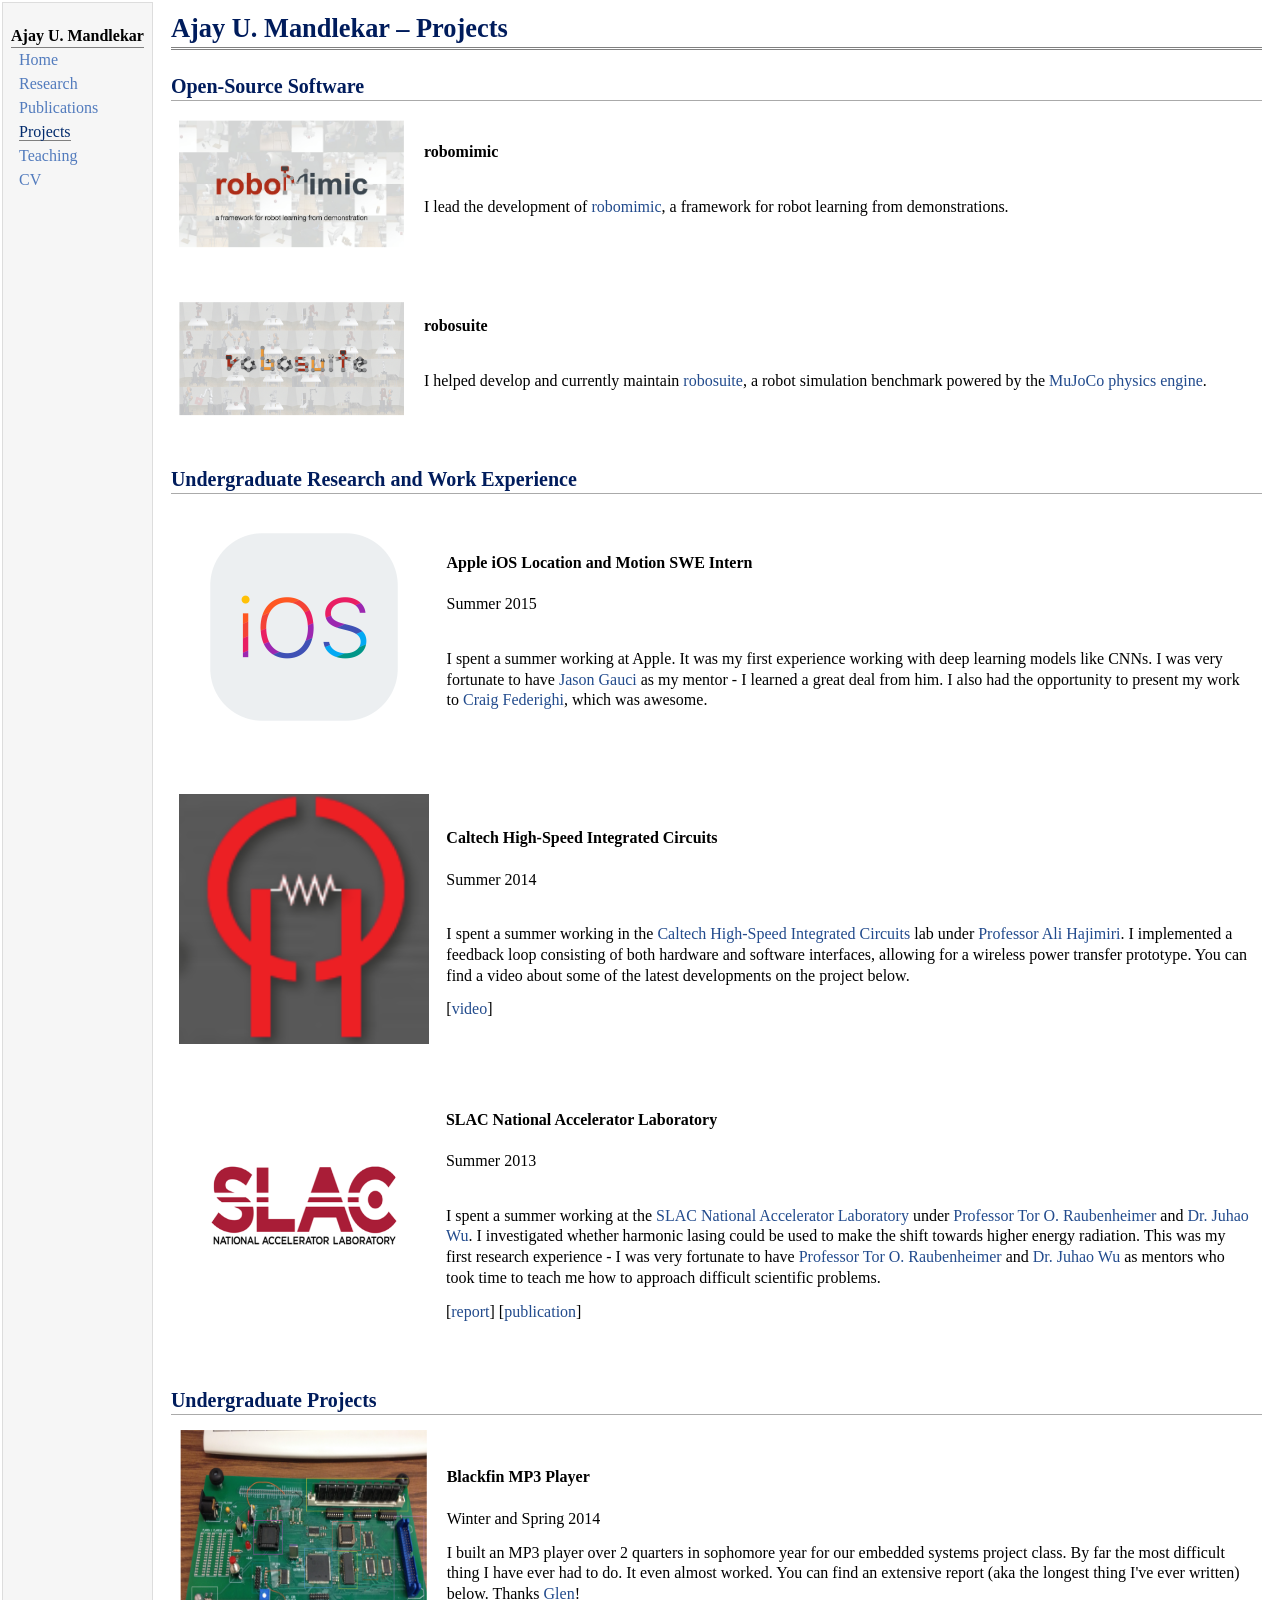
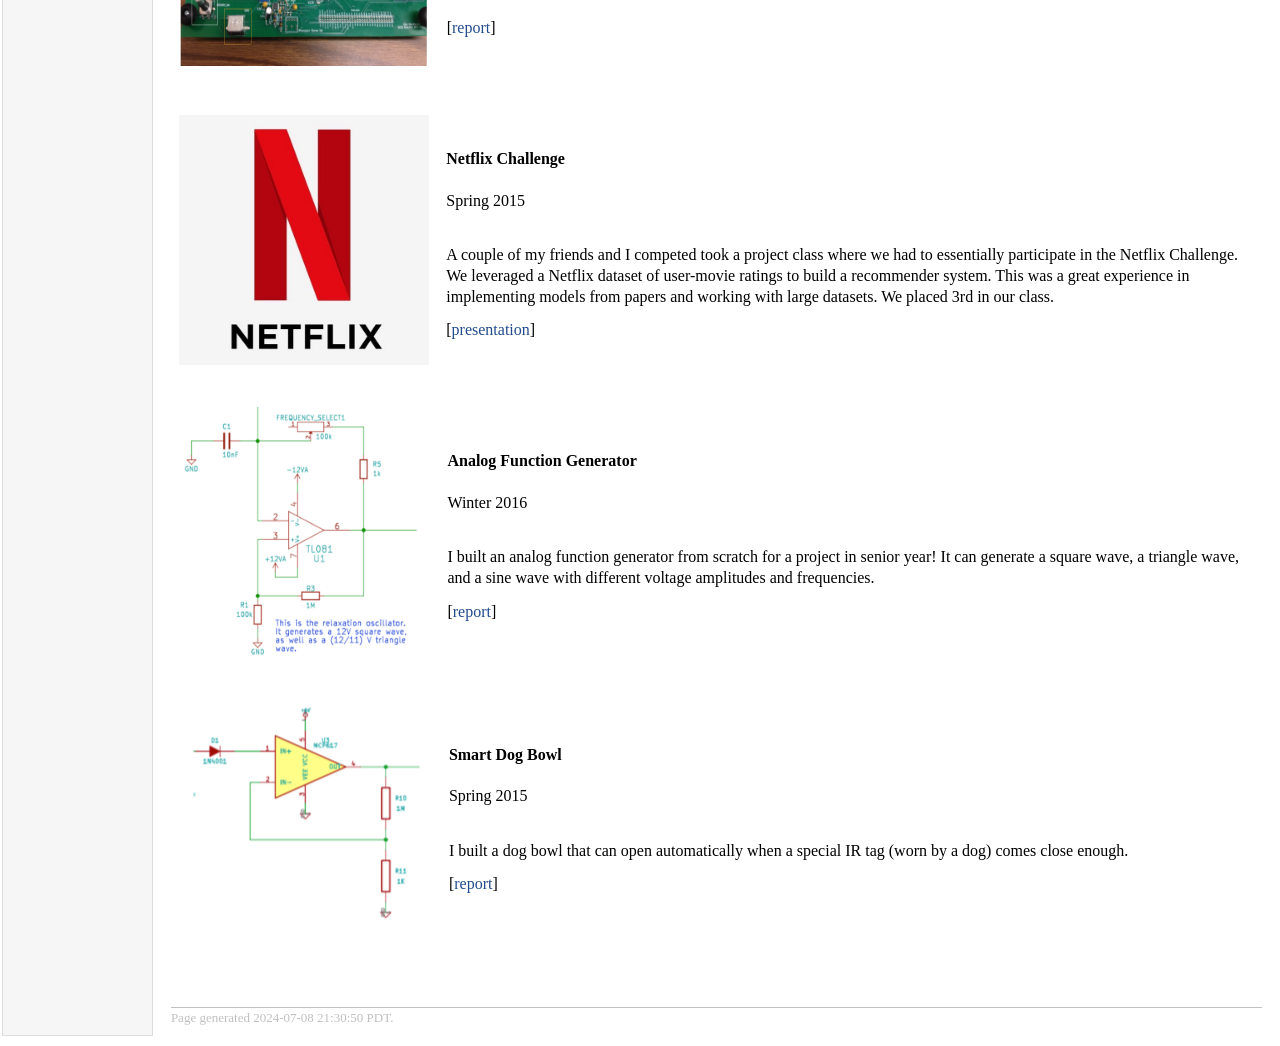
==== projects.html @ d0e8161b "update july 2024" ====
<!DOCTYPE html PUBLIC "-//W3C//DTD XHTML 1.1//EN"
  "http://www.w3.org/TR/xhtml11/DTD/xhtml11.dtd">
<html xmlns="http://www.w3.org/1999/xhtml" xml:lang="en">
<head>
<meta name="generator" content="jemdoc, see http://jemdoc.jaboc.net/" />
<meta http-equiv="Content-Type" content="text/html;charset=utf-8" />
<link rel="stylesheet" href="jemdoc.css" type="text/css" />
<title>Ajay U. Mandlekar &ndash; Projects</title>
</head>
<body>
<table summary="Table for page layout." id="tlayout">
<tr valign="top">
<td id="layout-menu">
<div class="menu-category">Ajay U. Mandlekar</div>
<div class="menu-item"><a href="index.html">Home</a></div>
<div class="menu-item"><a href="research.html">Research</a></div>
<div class="menu-item"><a href="publications.html">Publications</a></div>
<div class="menu-item"><a href="projects.html" class="current">Projects</a></div>
<div class="menu-item"><a href="teaching.html">Teaching</a></div>
<div class="menu-item"><a href="assets/resume/Resume.pdf">CV</a></div>
</td>
<td id="layout-content">
<div id="toptitle">
<h1>Ajay U. Mandlekar &ndash; Projects</h1>
</div>
<h2>Open-Source Software</h2>
<table class="imgtable"><tr><td>
<img src="assets/robomimic/thumbnail.png" alt="robomimic" width="225px" height="150px" />&nbsp;</td>
<td align="left"><p><b>robomimic</b> <br /><br /></p>
<p>I lead the development of <a href="https://robomimic.github.io/">robomimic</a>, a framework for robot learning from demonstrations.</p>
</td></tr></table>
<table class="imgtable"><tr><td>
<img src="assets/robosuite/thumbnail.png" alt="robosuite" width="225px" height="150px" />&nbsp;</td>
<td align="left"><p><b>robosuite</b> <br /><br /></p>
<p>I helped develop and currently maintain <a href="http://robosuite.ai/">robosuite</a>, a robot simulation benchmark powered by the <a href="http://mujoco.org/">MuJoCo physics engine</a>.</p>
</td></tr></table>
<h2>Undergraduate Research and Work Experience</h2>
<table class="imgtable"><tr><td>
<img src="assets/Apple/logo2.png" alt="Apple Logo" width="250px" height="250px" />&nbsp;</td>
<td align="left"><p><b>Apple iOS Location and Motion SWE Intern</b> <br /><br />
Summer 2015 <br /><br /></p>
<p>I spent a summer working at Apple. It was my first experience working with deep learning models like CNNs. I was very fortunate to have <a href="https://research.fb.com/people/gauci-jason/">Jason Gauci</a> as my mentor - I learned a great deal from him. I also had the opportunity to present my work to <a href="https://www.apple.com/leadership/craig-federighi/">Craig Federighi</a>, which was awesome. </p>
</td></tr></table>
<table class="imgtable"><tr><td>
<img src="assets/CHIC/logo.png" alt="CHIC logo" width="250px" height="250px" />&nbsp;</td>
<td align="left"><p><b>Caltech High-Speed Integrated Circuits</b> <br /><br />
Summer 2014 <br /><br /></p>
<p>I spent a summer working in the <a href="https://chic.caltech.edu/">Caltech High-Speed Integrated Circuits</a> lab under <a href="https://chic.caltech.edu/hajimiri/">Professor Ali Hajimiri</a>. I implemented a feedback loop consisting of both hardware and software interfaces, allowing for a wireless power transfer prototype. You can find a video about some of the latest developments on the project below. </p>
<p>[<a href="https://www.youtube.com/watch?v=d1_2CkUdnT4">video</a>] </p>
</td></tr></table>
<table class="imgtable"><tr><td>
<img src="assets/SLAC/logo.png" alt="SLAC logo" width="250px" height="250px" />&nbsp;</td>
<td align="left"><p><b>SLAC National Accelerator Laboratory</b> <br /><br />
Summer 2013 <br /><br /></p>
<p>I spent a summer working at the <a href="https://www6.slac.stanford.edu/">SLAC National Accelerator Laboratory</a> under <a href="https://web.stanford.edu/dept/app-physics/cgi-bin/person/tor-o-raubenheimer/">Professor Tor O. Raubenheimer</a> and <a href="https://profiles.stanford.edu/juhao-wu">Dr. Juhao Wu</a>. I investigated whether harmonic lasing could be used to make the shift towards higher energy radiation. This was my first research experience - I was very fortunate to have <a href="https://web.stanford.edu/dept/app-physics/cgi-bin/person/tor-o-raubenheimer/">Professor Tor O. Raubenheimer</a> and <a href="https://profiles.stanford.edu/juhao-wu">Dr. Juhao Wu</a> as mentors who took time to teach me how to approach difficult scientific problems. </p>
<p>[<a href="assets/SLAC/Final_draft.pdf">report</a>] [<a href="https://www.sciencedirect.com/science/article/pii/S0168900216311901">publication</a>] </p>
</td></tr></table>
<h2>Undergraduate Projects</h2>
<table class="imgtable"><tr><td>
<img src="assets/EE52/fig.png" alt="MP3 Player Figure" width="250px" height="250px" />&nbsp;</td>
<td align="left"><p><b>Blackfin MP3 Player</b> <br /><br />
Winter and Spring 2014</p>
<p>I built an MP3 player over 2 quarters in sophomore year for our embedded systems project class. By far the most difficult thing I have ever had to do. It even almost worked. You can find an extensive report (aka the longest thing I've ever written) below. Thanks <a href="https://directory.caltech.edu/personnel/gleng">Glen</a>!</p>
<p>[<a href="assets/EE52/documentation.pdf">report</a>]</p>
</td></tr></table>
<table class="imgtable"><tr><td>
<img src="assets/CS156b/fig.jpg" alt="Netflix Figure" width="250px" height="250px" />&nbsp;</td>
<td align="left"><p><b>Netflix Challenge</b> <br /><br />
Spring 2015 <br /><br /></p>
<p>A couple of my friends and I competed took a project class where we had to essentially participate in the Netflix Challenge. We leveraged a Netflix dataset of user-movie ratings to build a recommender system. This was a great experience in implementing models from papers and working with large datasets. We placed 3rd in our class. </p>
<p>[<a href="assets/CS156b/presentation.pdf">presentation</a>]</p>
</td></tr></table>
<table class="imgtable"><tr><td>
<img src="assets/EE91/fig.png" alt="Function Generator Figure" width="250px" height="250px" />&nbsp;</td>
<td align="left"><p><b>Analog Function Generator</b> <br /><br />
Winter 2016 <br /><br /></p>
<p>I built an analog function generator from scratch for a project in senior year! It can generate a square wave, a triangle wave, and a sine wave with different voltage amplitudes and frequencies.</p>
<p>[<a href="assets/EE91/report.pdf">report</a>]</p>
</td></tr></table>
<table class="imgtable"><tr><td>
<img src="assets/EE90/fig.png" alt="Smart Dog Bowl Figure" width="250px" height="250px" />&nbsp;</td>
<td align="left"><p><b>Smart Dog Bowl</b> <br /><br />
Spring 2015 <br /><br /></p>
<p>I built a dog bowl that can open automatically when a special IR tag (worn by a dog) comes close enough.</p>
<p>[<a href="assets/EE90/report.pdf">report</a>]</p>
</td></tr></table>
<div id="footer">
<div id="footer-text">
Page generated 2024-07-08 21:30:50 PDT.
</div>
</div>
</td>
</tr>
</table>
</body>
</html>
---- jemdoc.css ----
/* Default css file for jemdoc. */

table#tlayout {
    border: none;
    border-collapse: separate;
    background: white;
}

body {
	background: white;
	font-family: Georgia, serif;
	padding-bottom: 8px;
	margin: 0;
}

#layout-menu {
	background: #f6f6f6;
	border: 1px solid #dddddd;
	padding-top: 0.5em;
	padding-left: 8px;
	padding-right: 8px;
	font-size: 1.0em;
	width: auto;
	white-space: nowrap;
    text-align: left;
    vertical-align: top;
}

#layout-menu td {
	background: #f4f4f4;
    vertical-align: top;
}

#layout-content {
	padding-top: 0.0em;
	padding-left: 1.0em;
	padding-right: 1.0em;
    border: none;
    background: white;
    text-align: left;
    vertical-align: top;
}

#layout-menu a {
	line-height: 1.5em;
	margin-left: 0.5em;
}

tt {
    background: #ffffdd;
}

pre, tt {
	font-size: 90%;
	font-family: monaco, monospace;
}

a, a > tt {
	color: #224b8d;
	text-decoration: none;
}

a:hover {
	border-bottom: 1px gray dotted;
}

#layout-menu a.current:link, #layout-menu a.current:visited {
	color: #022b6d;
	border-bottom: 1px gray solid;
}
#layout-menu a:link, #layout-menu a:visited, #layout-menu a:hover {
	color: #527bbd;
	text-decoration: none;
}
#layout-menu a:hover {
	text-decoration: none;
}

div.menu-category {
	border-bottom: 1px solid gray;
	margin-top: 0.8em;
	padding-top: 0.2em;
	padding-bottom: 0.1em;
	font-weight: bold;
}

div.menu-item {
	padding-left: 16px;
	text-indent: -16px;
}

div#toptitle {
	padding-bottom: 0.2em;
	margin-bottom: 1.5em;
	border-bottom: 3px double gray;
}

/* Reduce space if we begin the page with a title. */
div#toptitle + h2, div#toptitle + h3 {
	margin-top: -0.7em;
}

div#subtitle {
	margin-top: 0.0em;
	margin-bottom: 0.0em;
	padding-top: 0em;
	padding-bottom: 0.1em;
}

em {
	font-style: italic;
}

strong {
	font-weight: bold;
}


h1, h2, h3 {
	color: #001c5c;
	/*
	note: old shade of blue;
	color: #527bbd;
	*/
	margin-top: 0.7em;
	margin-bottom: 0.3em;
	padding-bottom: 0.2em;
	line-height: 1.0;
	padding-top: 0.5em;
	border-bottom: 1px solid #aaaaaa;
}

h1 {
	font-size: 165%;
}

h2 {
	padding-top: 0.8em;
	font-size: 125%;
}

h2 + h3 {
    padding-top: 0.2em;
}

h3 {
	color: #527bbd;
	font-size: 110%;
	border-bottom: none;
}

p {
	margin-top: 0.0em;
	margin-bottom: 0.8em;
	padding: 0;
	line-height: 1.3;
}

pre {
	padding: 0;
	margin: 0;
}

div#footer {
	font-size: small;
	border-top: 1px solid #c0c0c0;
	padding-top: 0.1em;
	margin-top: 4.0em;
	color: #c0c0c0;
}

div#footer a {
	color: #80a0b0;
}

div#footer-text {
	float: left;
	padding-bottom: 8px;
}

ul, ol, dl {
	margin-top: 0.2em;
	padding-top: 0;
	margin-bottom: 0.8em;
}

dt {
	margin-top: 0.5em;
	margin-bottom: 0;
}

dl {
	margin-left: 20px;
}

dd {
	color: #222222;
}

dd > *:first-child {
	margin-top: 0;
}

ul {
	list-style-position: outside;
	list-style-type: square;
}

p + ul, p + ol {
	margin-top: -0.5em;
}

li ul, li ol {
	margin-top: -0.3em;
}

ol {
	list-style-position: outside;
	list-style-type: decimal;
}

li p, dd p {
	margin-bottom: 0.3em;
}


ol ol {
	list-style-type: lower-alpha;
}

ol ol ol {
	list-style-type: lower-roman;
}

p + div.codeblock {
	margin-top: -0.6em;
}

div.codeblock, div.infoblock {
	margin-right: 0%;
	margin-top: 1.2em;
	margin-bottom: 1.3em;
}

div.blocktitle {
	font-weight: bold;
	color: #cd7b62;
	margin-top: 1.2em;
	margin-bottom: 0.1em;
}

div.blockcontent {
	border: 1px solid silver;
	padding: 0.3em 0.5em;
}

div.infoblock > div.blockcontent {
	background: #ffffee;
}

div.blockcontent p + ul, div.blockcontent p + ol {
	margin-top: 0.4em;
}

div.infoblock p {
	margin-bottom: 0em;
}

div.infoblock li p, div.infoblock dd p {
	margin-bottom: 0.5em;
}

div.infoblock p + p {
	margin-top: 0.8em;
}

div.codeblock > div.blockcontent {
	background: #f6f6f6;
}

span.pycommand {
	color: #000070;
}

span.statement {
	color: #008800;
}
span.builtin {
	color: #000088;
}
span.special {
	color: #990000;
}
span.operator {
	color: #880000;
}
span.error {
	color: #aa0000;
}
span.comment, span.comment > *, span.string, span.string > * {
	color: #606060;
}

@media print {
	#layout-menu { display: none; }
}

#fwtitle {
	margin: 2px;
}

#fwtitle #toptitle {
	padding-left: 0.5em;
	margin-bottom: 0.5em;
}

#layout-content h1:first-child, #layout-content h2:first-child, #layout-content h3:first-child {
	margin-top: -0.7em;
}

div#toptitle h1, #layout-content div#toptitle h1 {
	margin-bottom: 0.0em;
	padding-bottom: 0.1em;
	padding-top: 0;
	margin-top: 0.5em;
	border-bottom: none;
}

img.eq {
	padding: 0;
	padding-left: 0.1em;
	padding-right: 0.1em;
	margin: 0;
}

img.eqwl {
	padding-left: 2em;
	padding-top: 0.6em;
	padding-bottom: 0.2em;
	margin: 0;
}

table {
    border: 2px solid black;
    border-collapse: collapse;
}

td {
    padding: 2px;
    padding-left: 0.5em;
    padding-right: 0.5em;
    text-align: center;
    border: 1px solid gray;
}

table + table {
    margin-top: 1em;
}

tr.heading {
    font-weight: bold;
    border-bottom: 2px solid black;
}

img {
    border: none;
}

table.imgtable, table.imgtable td {
    border: none;
    text-align: left;
}
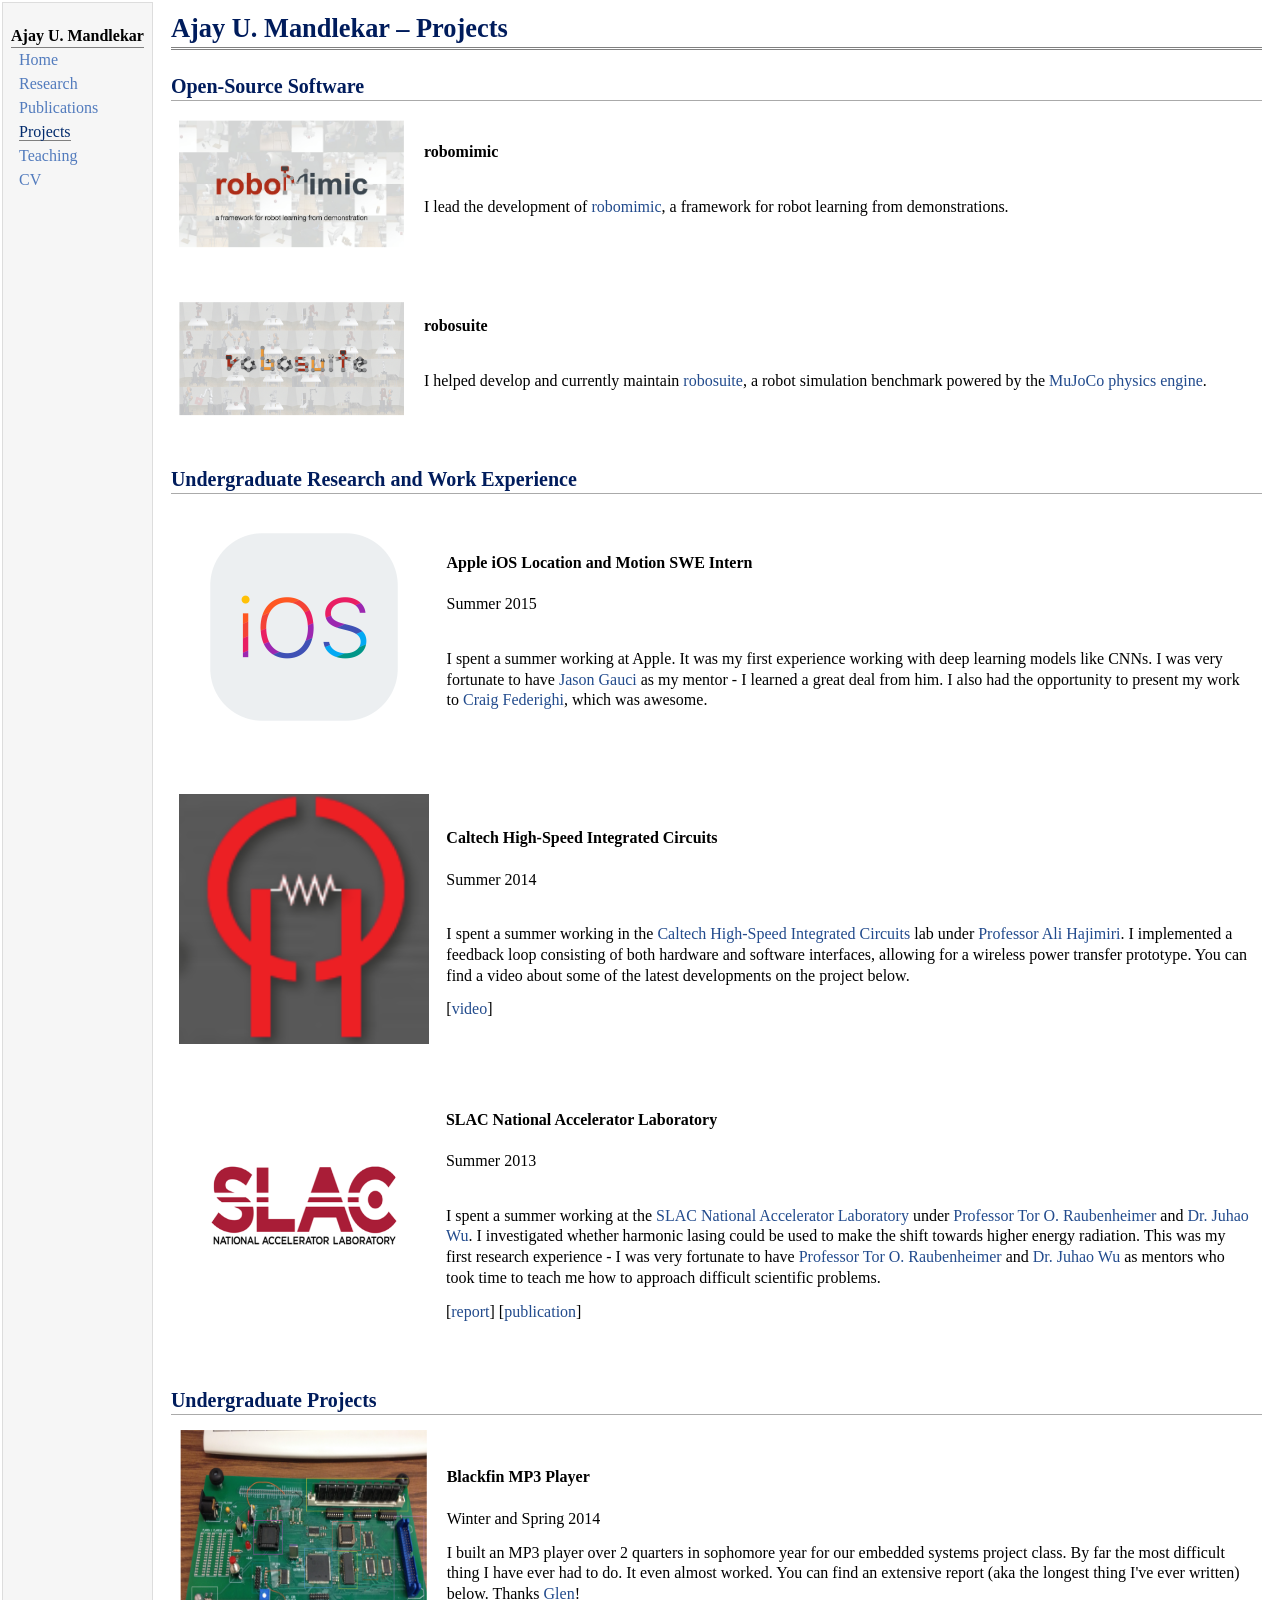
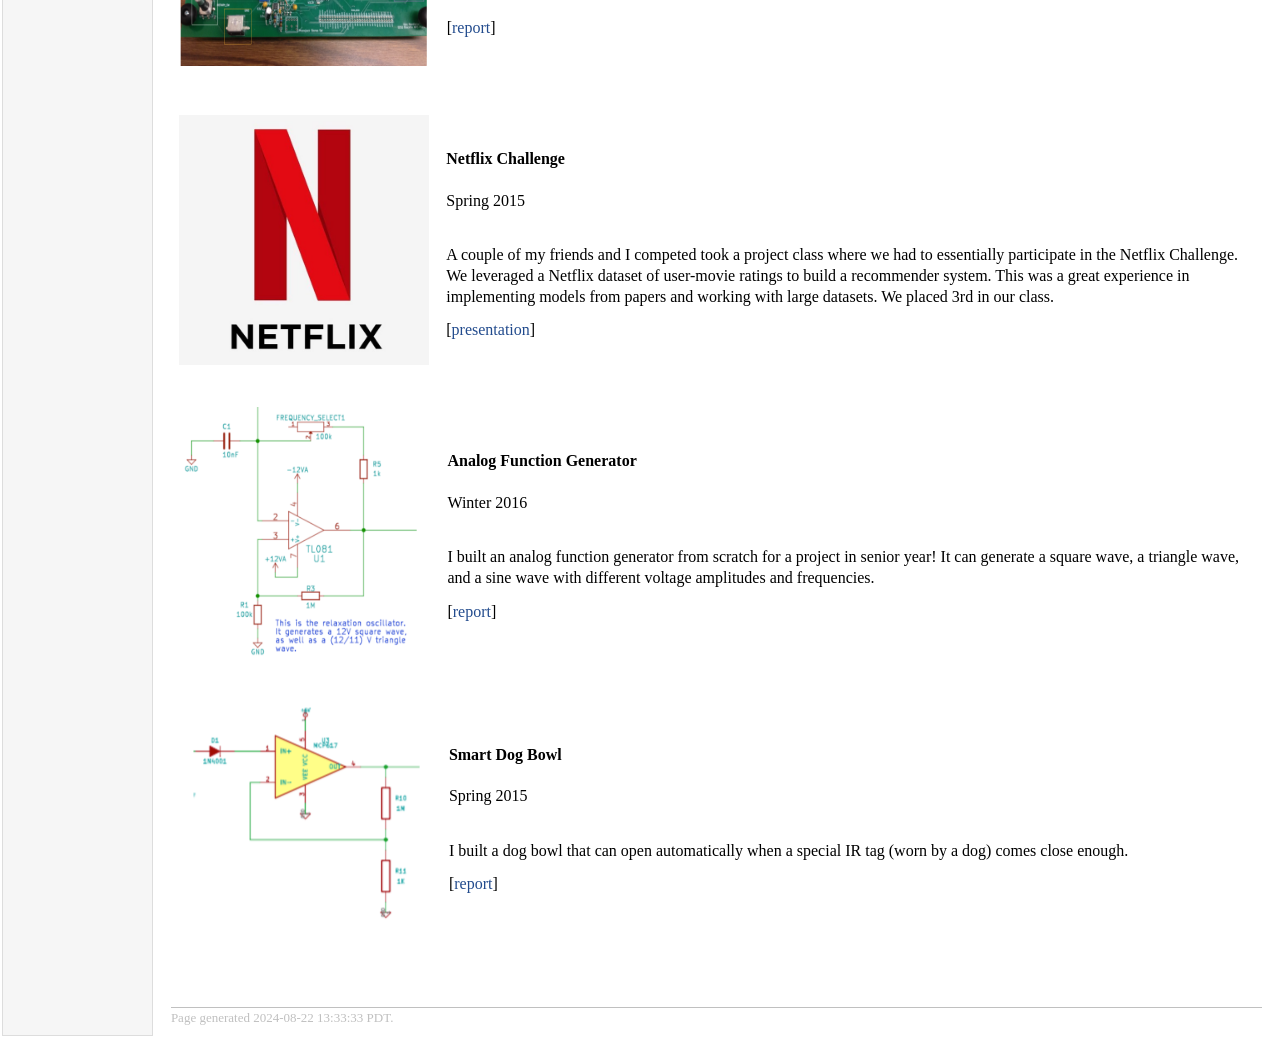
==== commit 414ec5b5: "add survey paper" ====
--- a/projects.html
+++ b/projects.html
@@ -86,7 +86,7 @@
 </td></tr></table>
 <div id="footer">
 <div id="footer-text">
-Page generated 2024-07-08 21:30:50 PDT.
+Page generated 2024-08-22 13:33:33 PDT.
 </div>
 </div>
 </td>
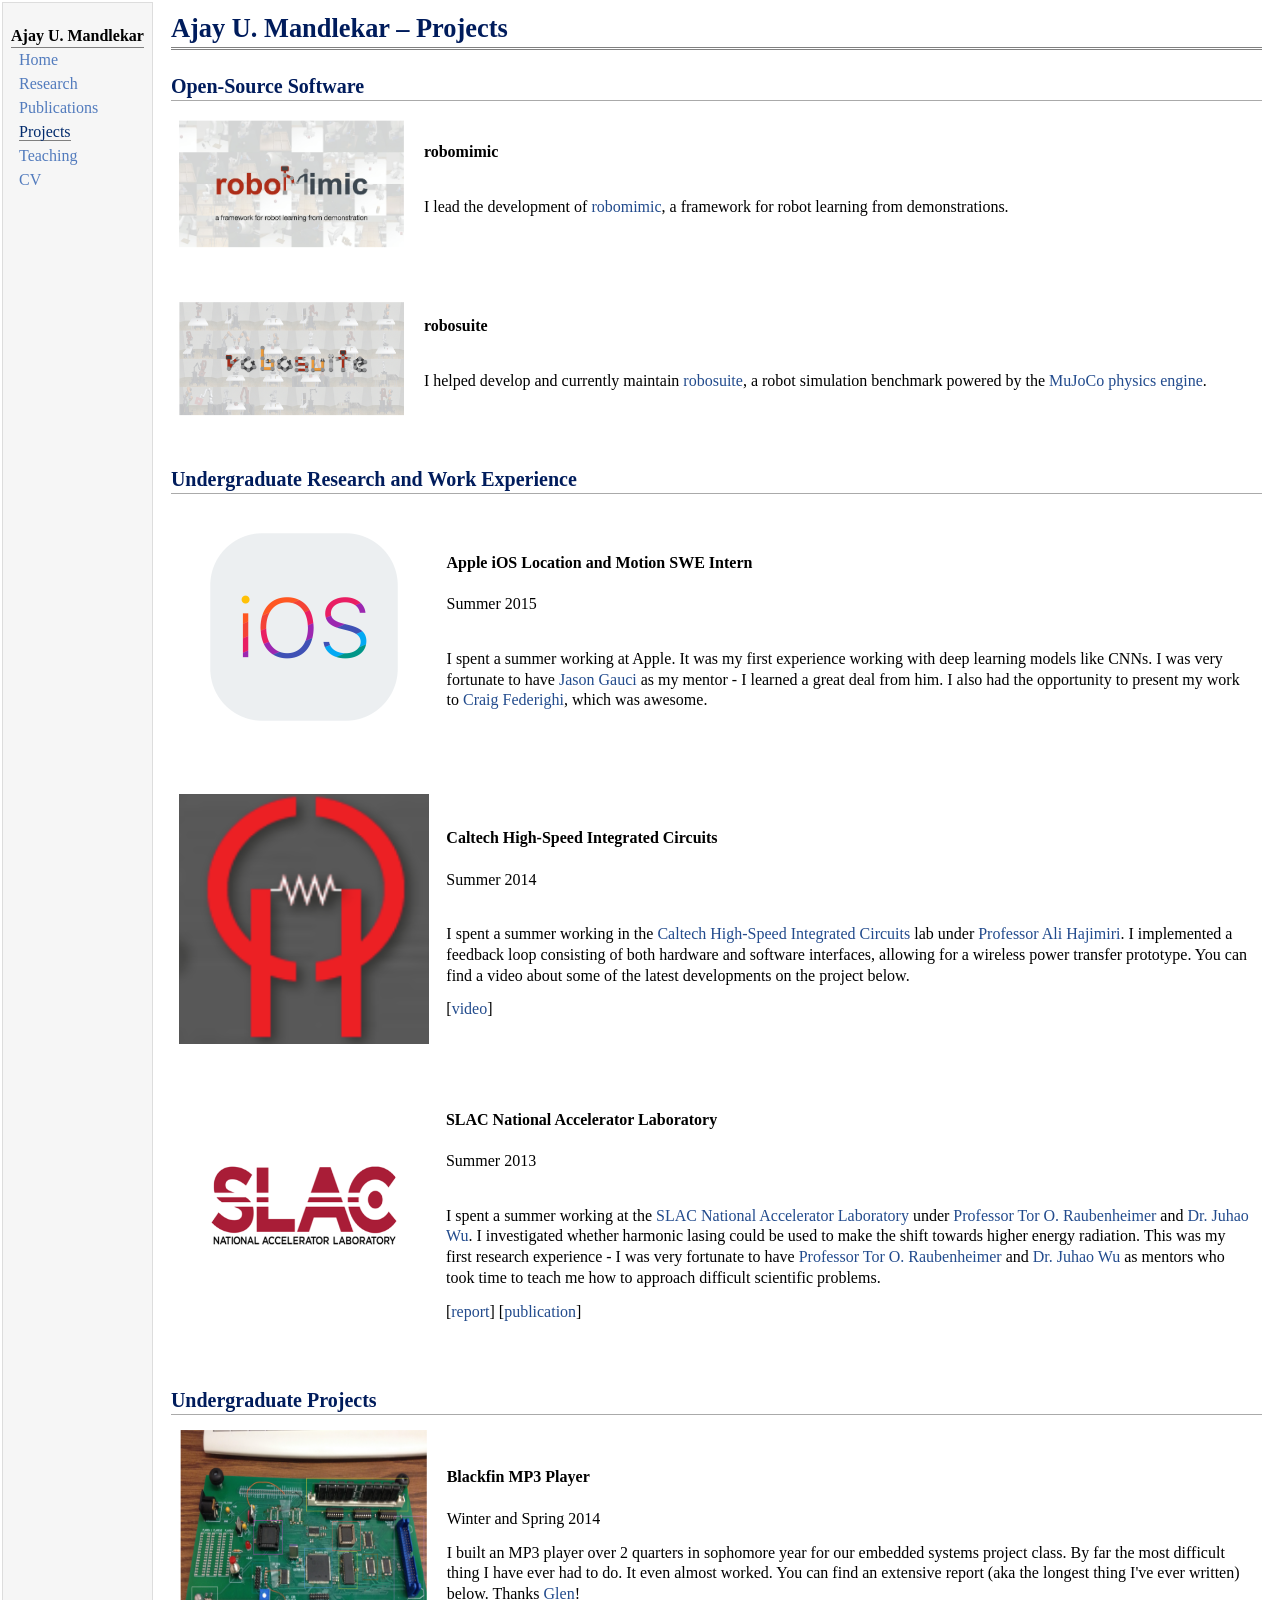
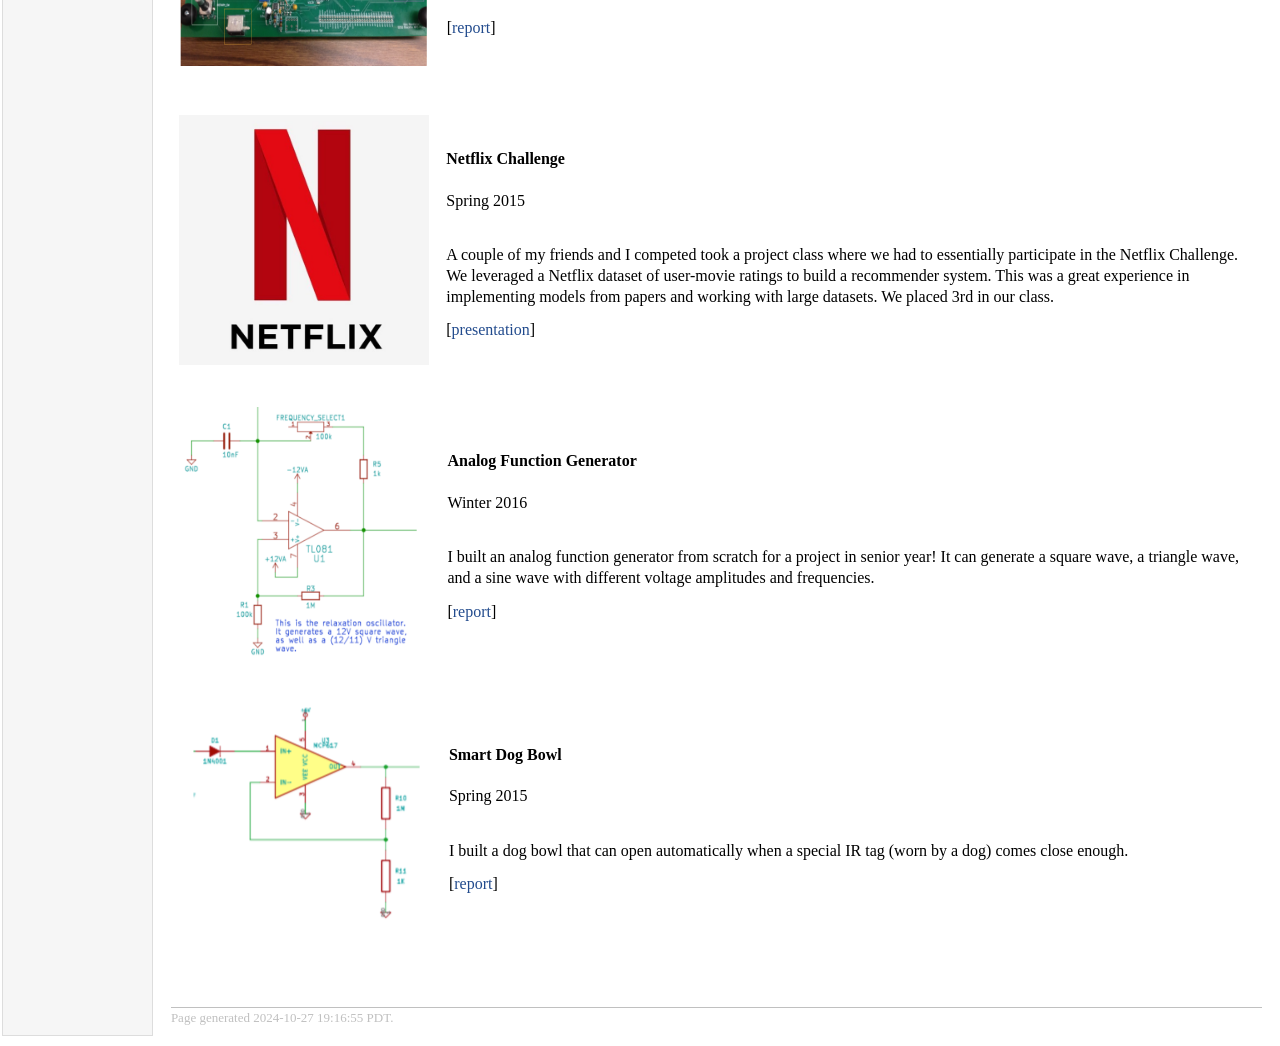
==== commit 644f4645: "update website oct 2024" ====
--- a/projects.html
+++ b/projects.html
@@ -86,7 +86,7 @@
 </td></tr></table>
 <div id="footer">
 <div id="footer-text">
-Page generated 2024-08-22 13:33:33 PDT.
+Page generated 2024-10-27 19:16:55 PDT.
 </div>
 </div>
 </td>
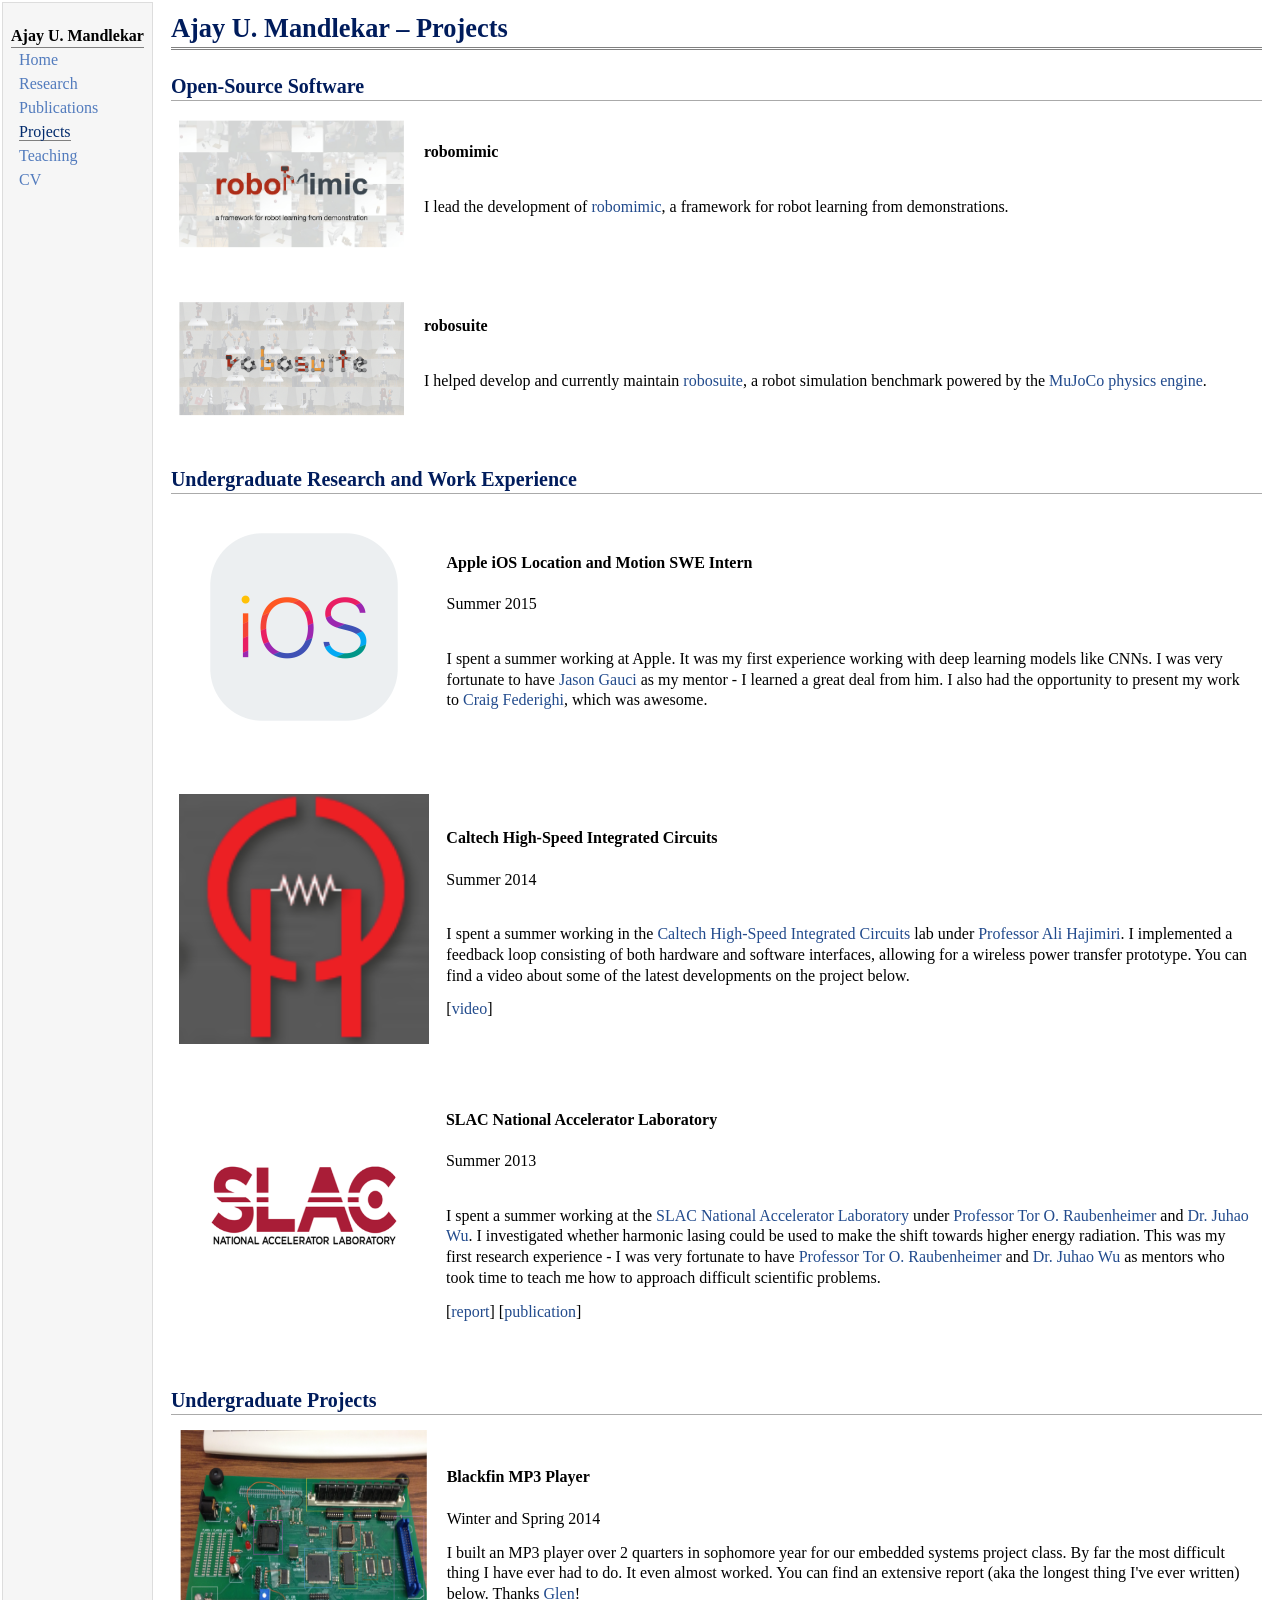
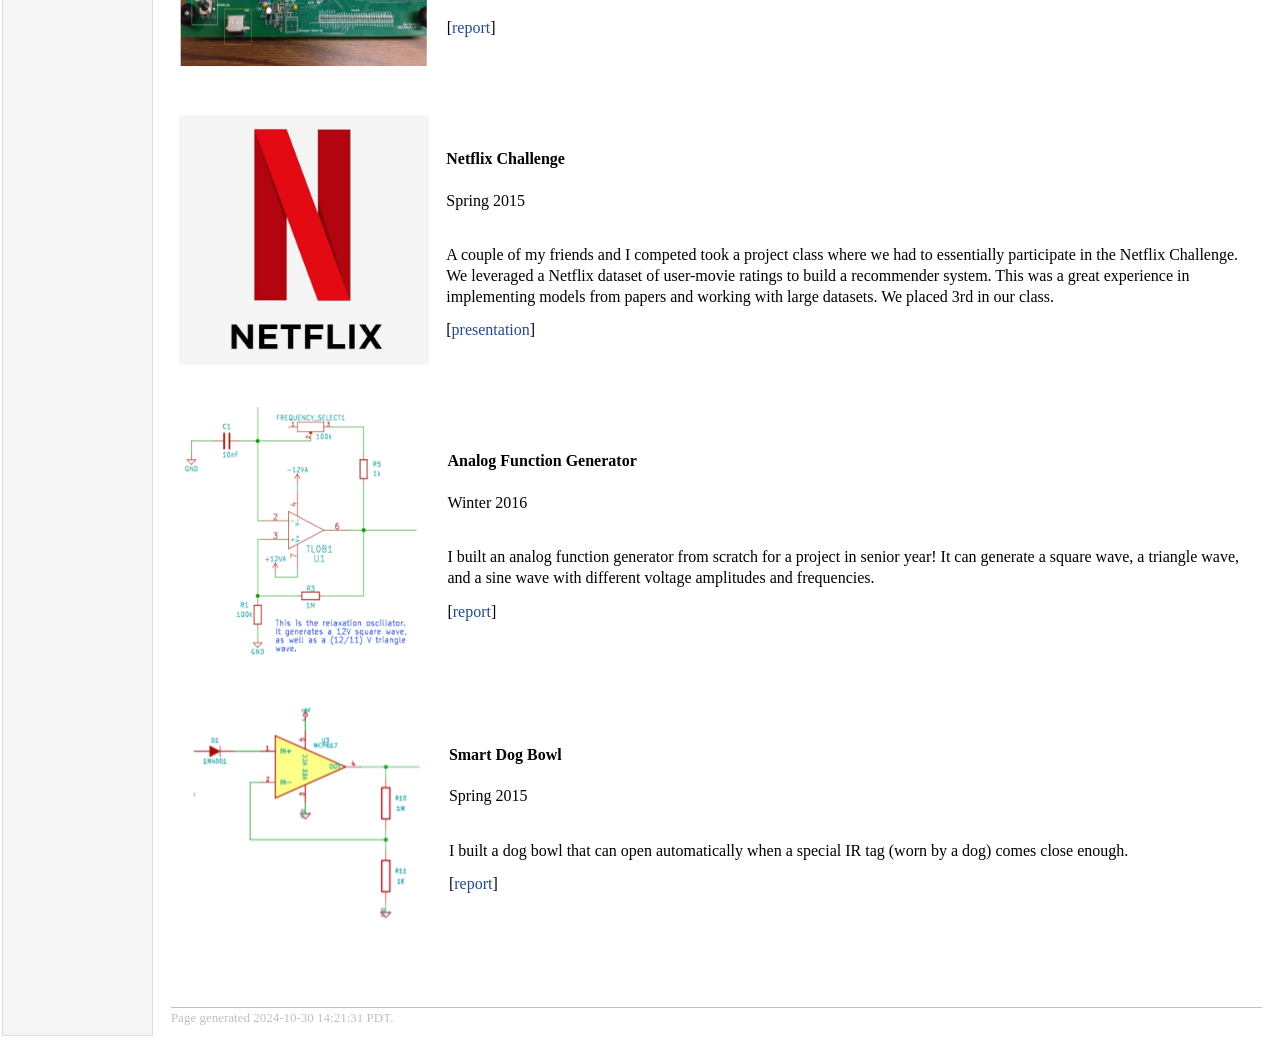
==== commit d0f9d2e8: "update one website link" ====
--- a/projects.html
+++ b/projects.html
@@ -86,7 +86,7 @@
 </td></tr></table>
 <div id="footer">
 <div id="footer-text">
-Page generated 2024-10-27 19:16:55 PDT.
+Page generated 2024-10-30 14:21:31 PDT.
 </div>
 </div>
 </td>
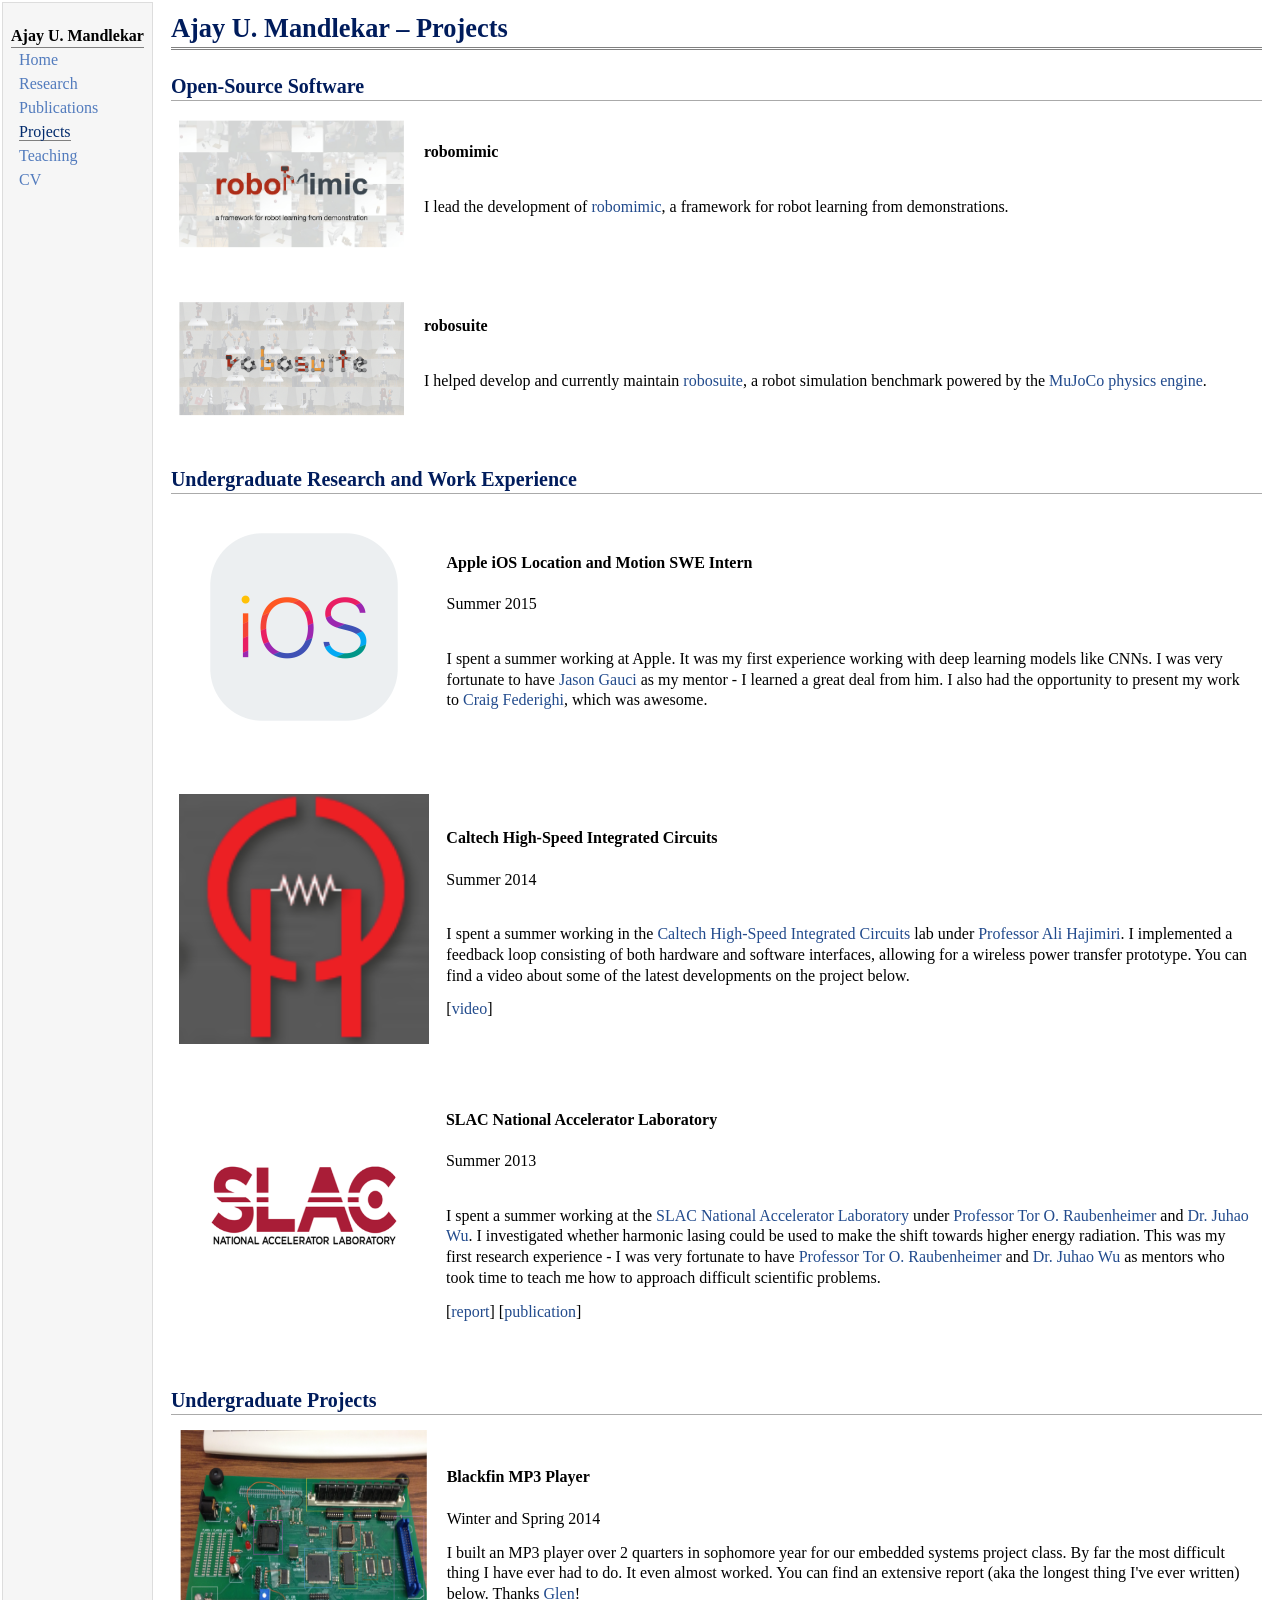
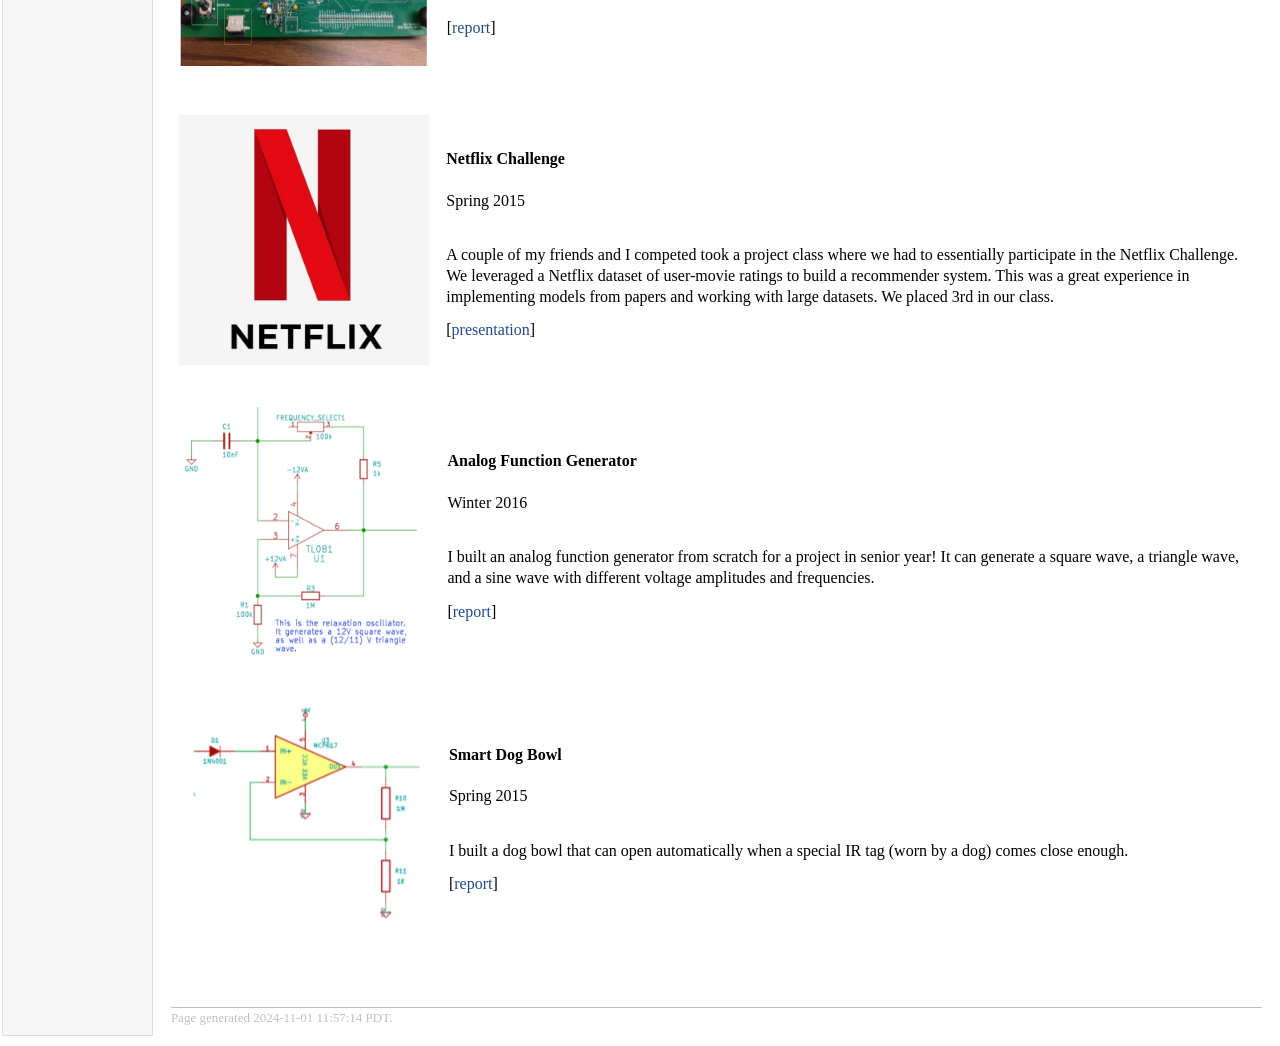
==== commit 96c361cf: "adding dexmg" ====
--- a/projects.html
+++ b/projects.html
@@ -86,7 +86,7 @@
 </td></tr></table>
 <div id="footer">
 <div id="footer-text">
-Page generated 2024-10-30 14:21:31 PDT.
+Page generated 2024-11-01 11:57:14 PDT.
 </div>
 </div>
 </td>
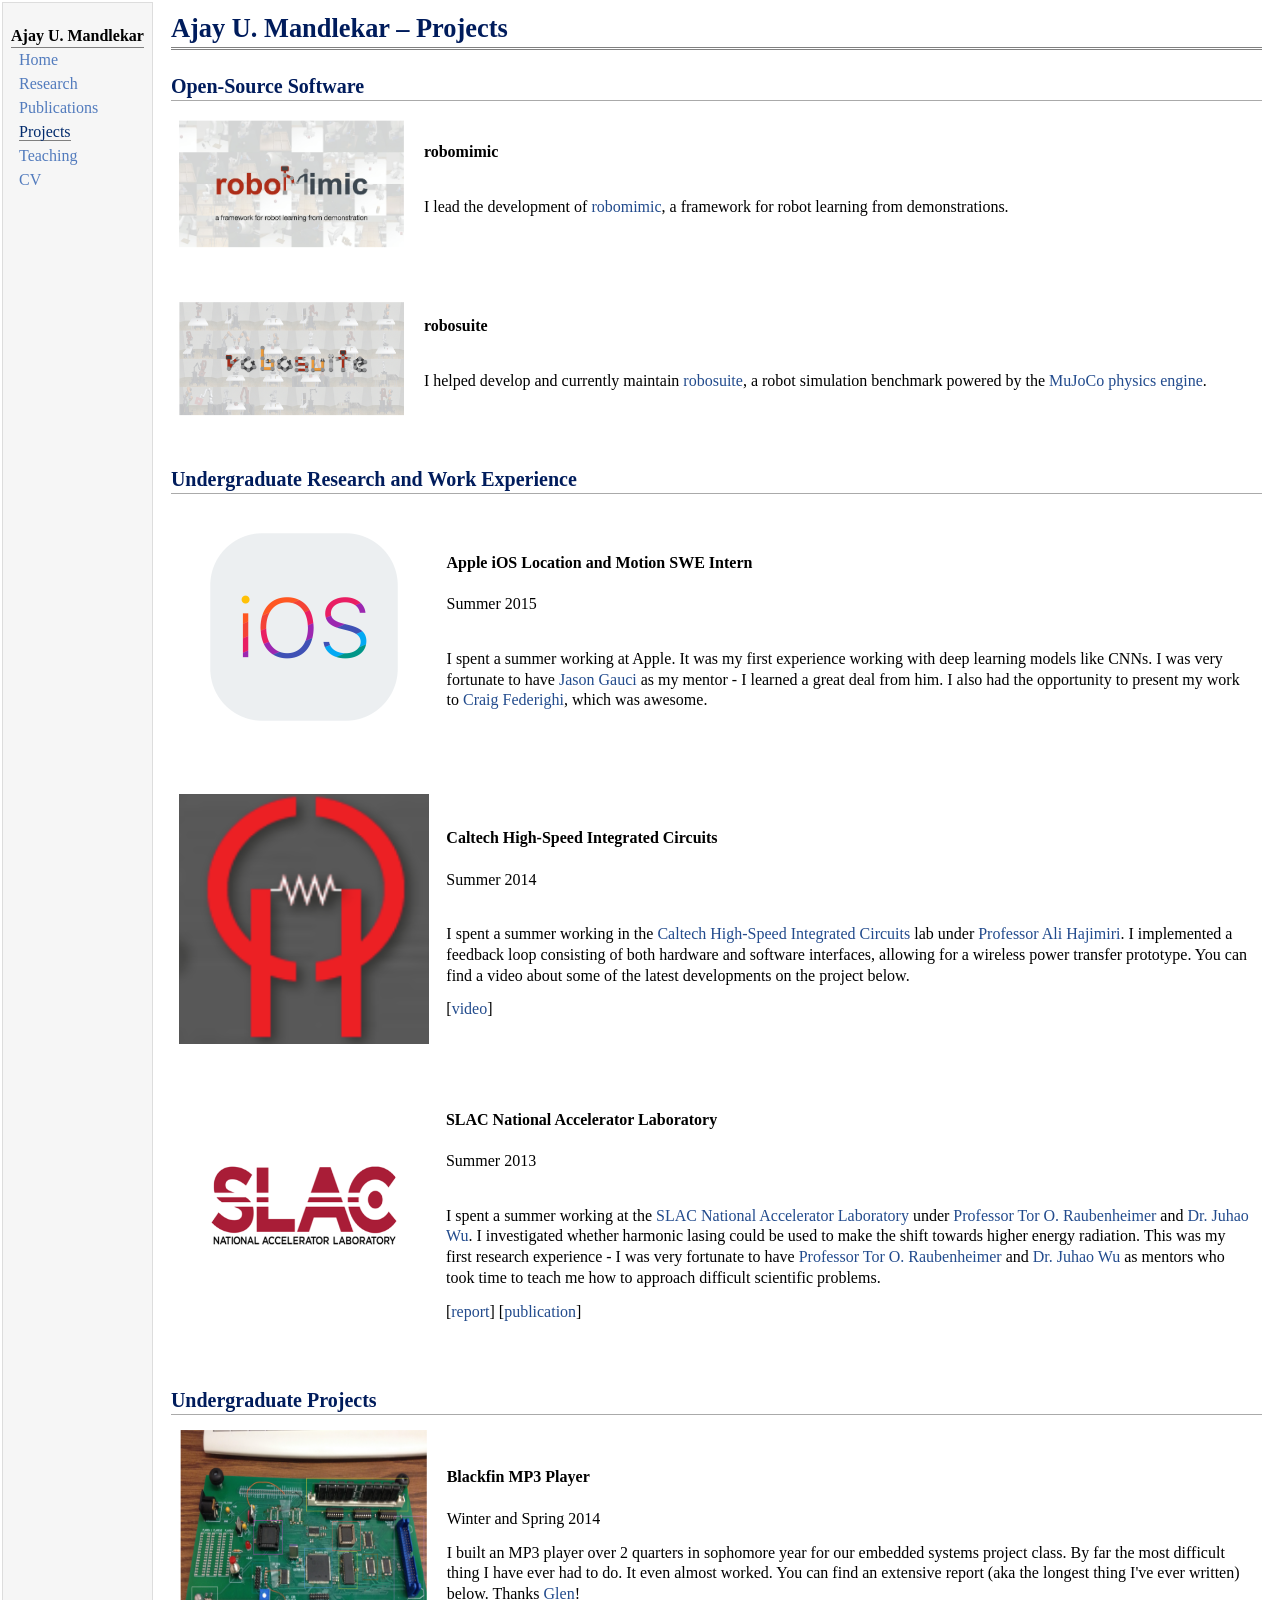
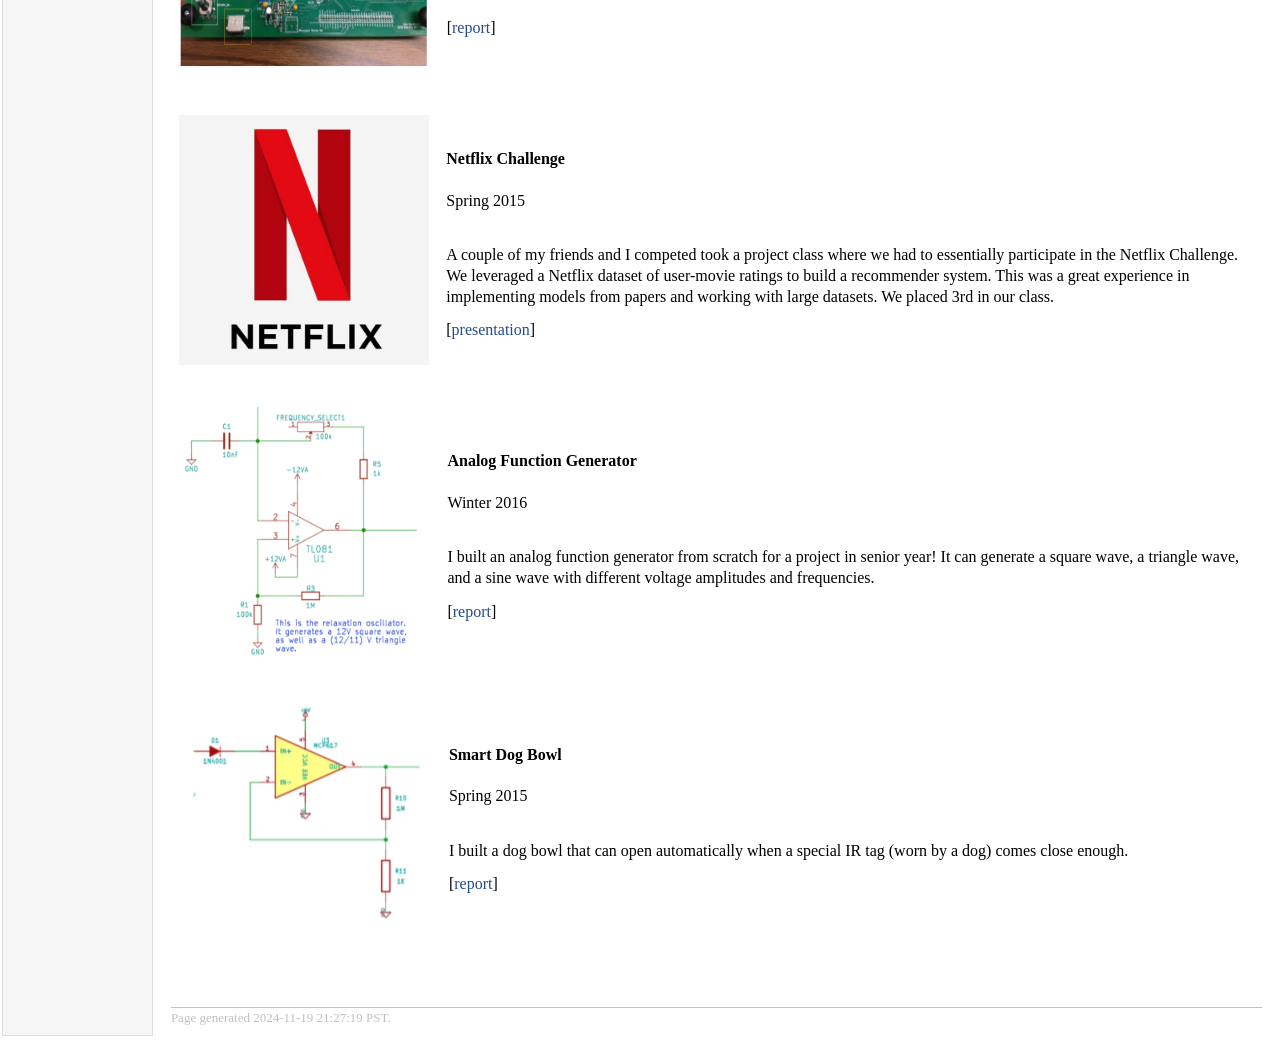
==== commit dbd4fa8f: "minor update" ====
--- a/projects.html
+++ b/projects.html
@@ -86,7 +86,7 @@
 </td></tr></table>
 <div id="footer">
 <div id="footer-text">
-Page generated 2024-11-01 11:57:14 PDT.
+Page generated 2024-11-19 21:27:19 PST.
 </div>
 </div>
 </td>
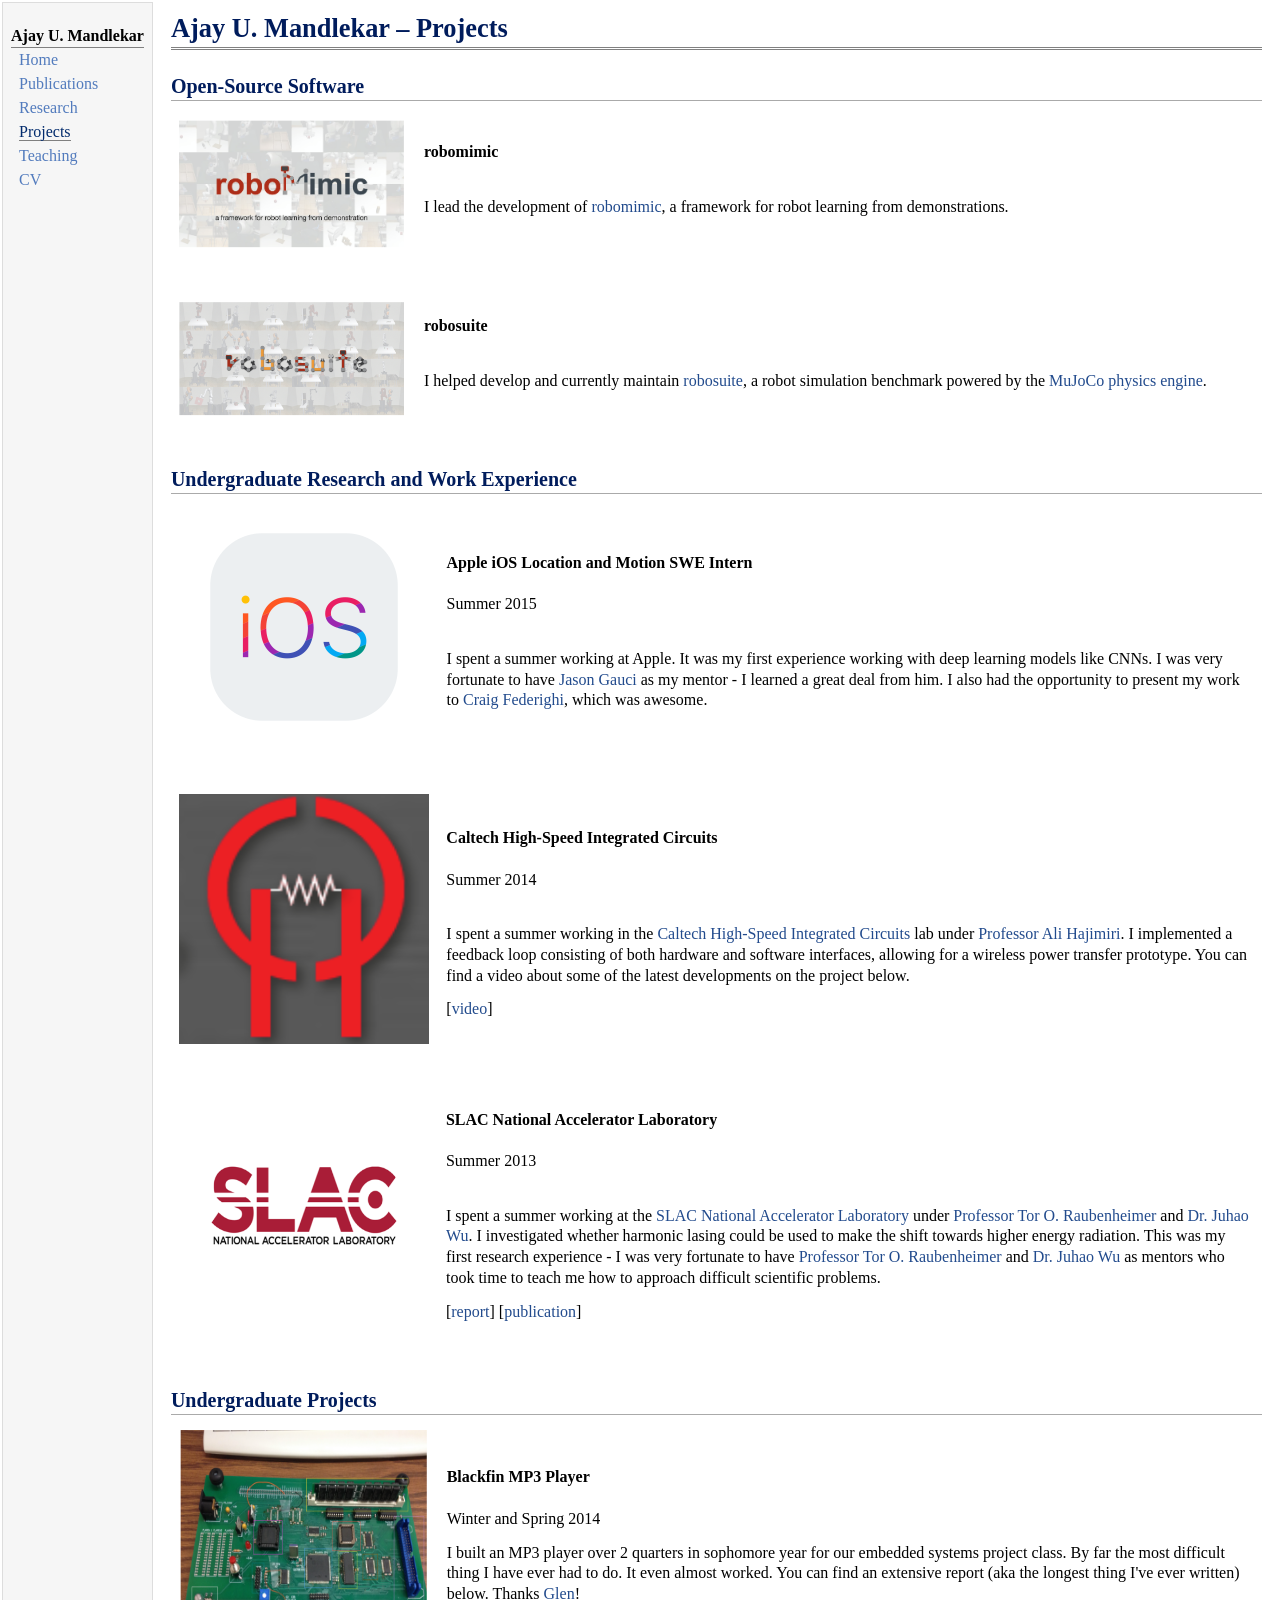
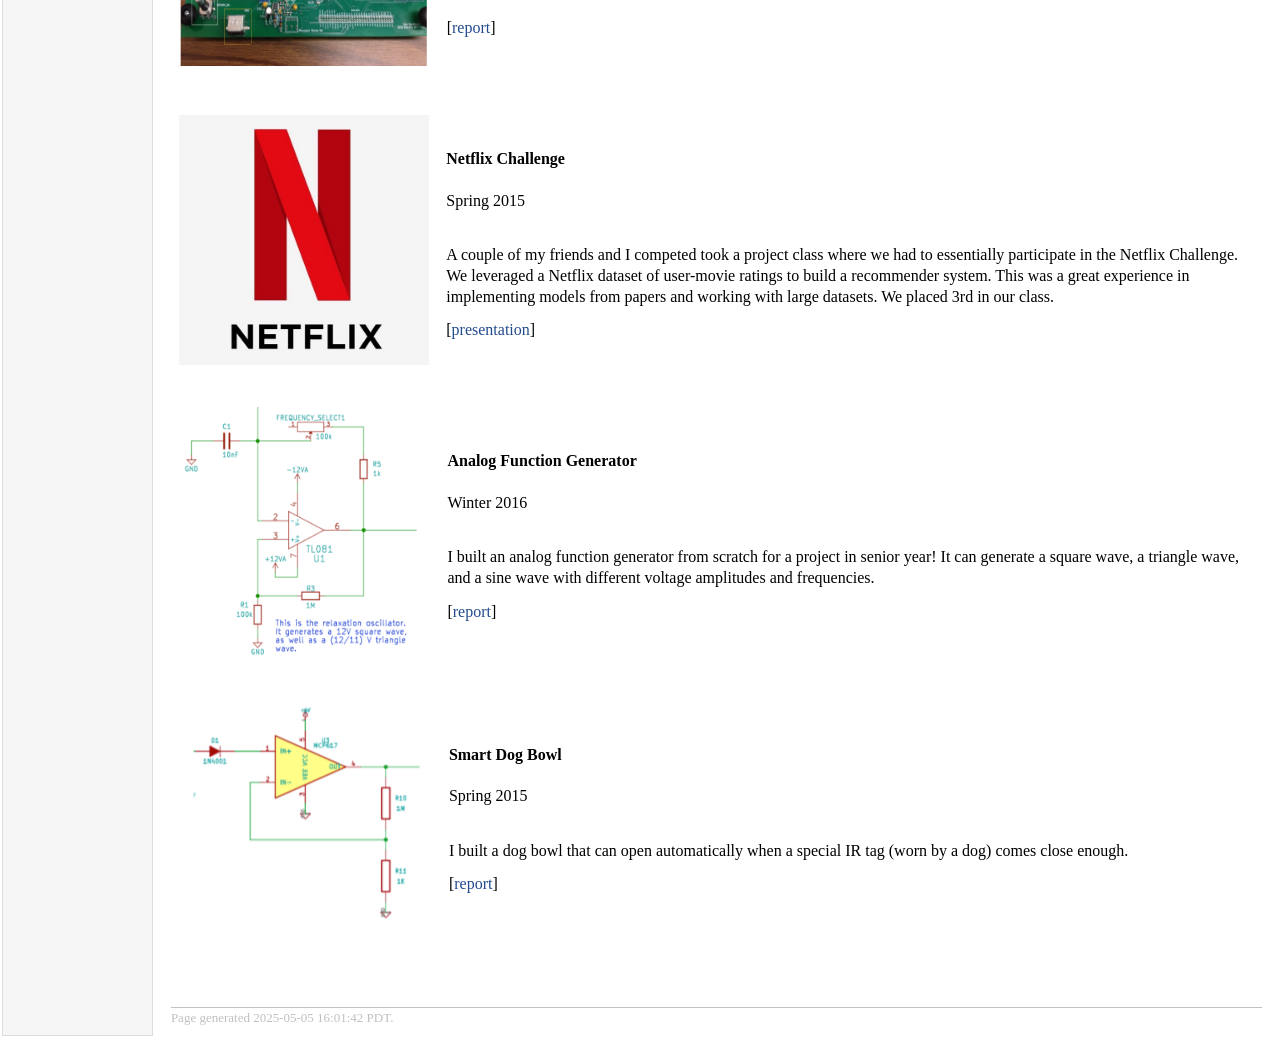
==== commit 2839c0d7: "updates for april 2025" ====
--- a/projects.html
+++ b/projects.html
@@ -13,8 +13,8 @@
 <td id="layout-menu">
 <div class="menu-category">Ajay U. Mandlekar</div>
 <div class="menu-item"><a href="index.html">Home</a></div>
+<div class="menu-item"><a href="publications.html">Publications</a></div>
 <div class="menu-item"><a href="research.html">Research</a></div>
-<div class="menu-item"><a href="publications.html">Publications</a></div>
 <div class="menu-item"><a href="projects.html" class="current">Projects</a></div>
 <div class="menu-item"><a href="teaching.html">Teaching</a></div>
 <div class="menu-item"><a href="assets/resume/Resume.pdf">CV</a></div>
@@ -86,7 +86,7 @@
 </td></tr></table>
 <div id="footer">
 <div id="footer-text">
-Page generated 2024-11-19 21:27:19 PST.
+Page generated 2025-05-05 16:01:42 PDT.
 </div>
 </div>
 </td>
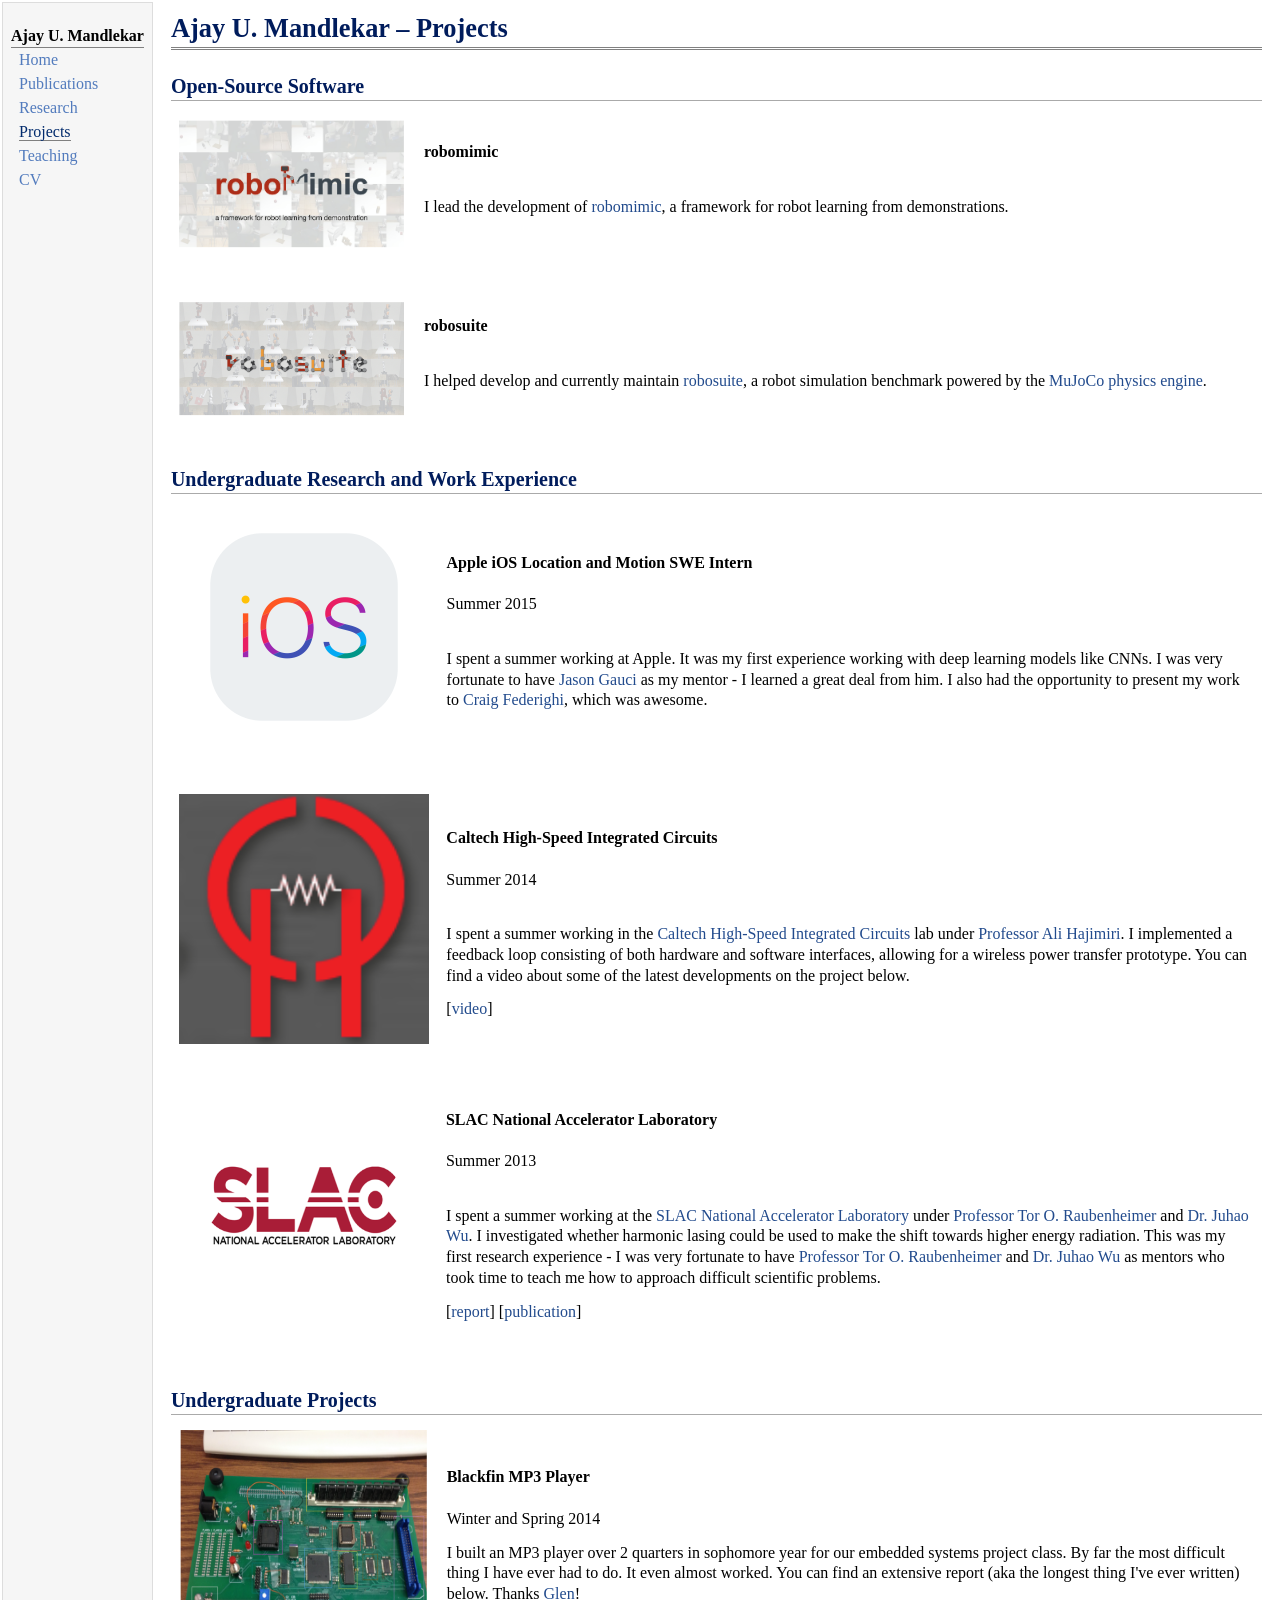
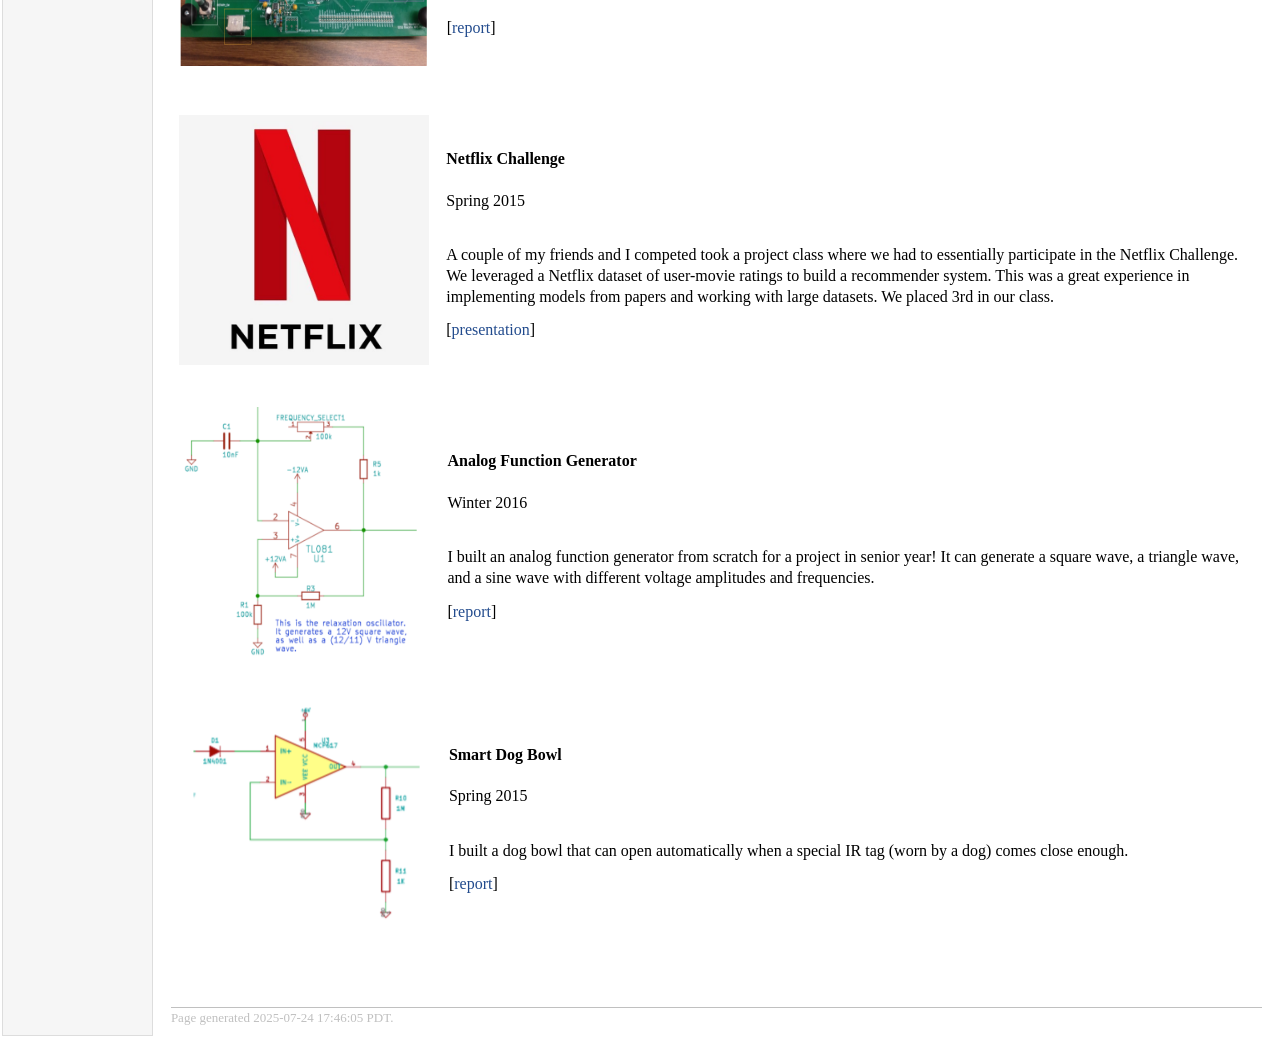
==== commit 61461d9a: "pending website updates" ====
--- a/projects.html
+++ b/projects.html
@@ -86,7 +86,7 @@
 </td></tr></table>
 <div id="footer">
 <div id="footer-text">
-Page generated 2025-05-05 16:01:42 PDT.
+Page generated 2025-07-24 17:46:05 PDT.
 </div>
 </div>
 </td>
